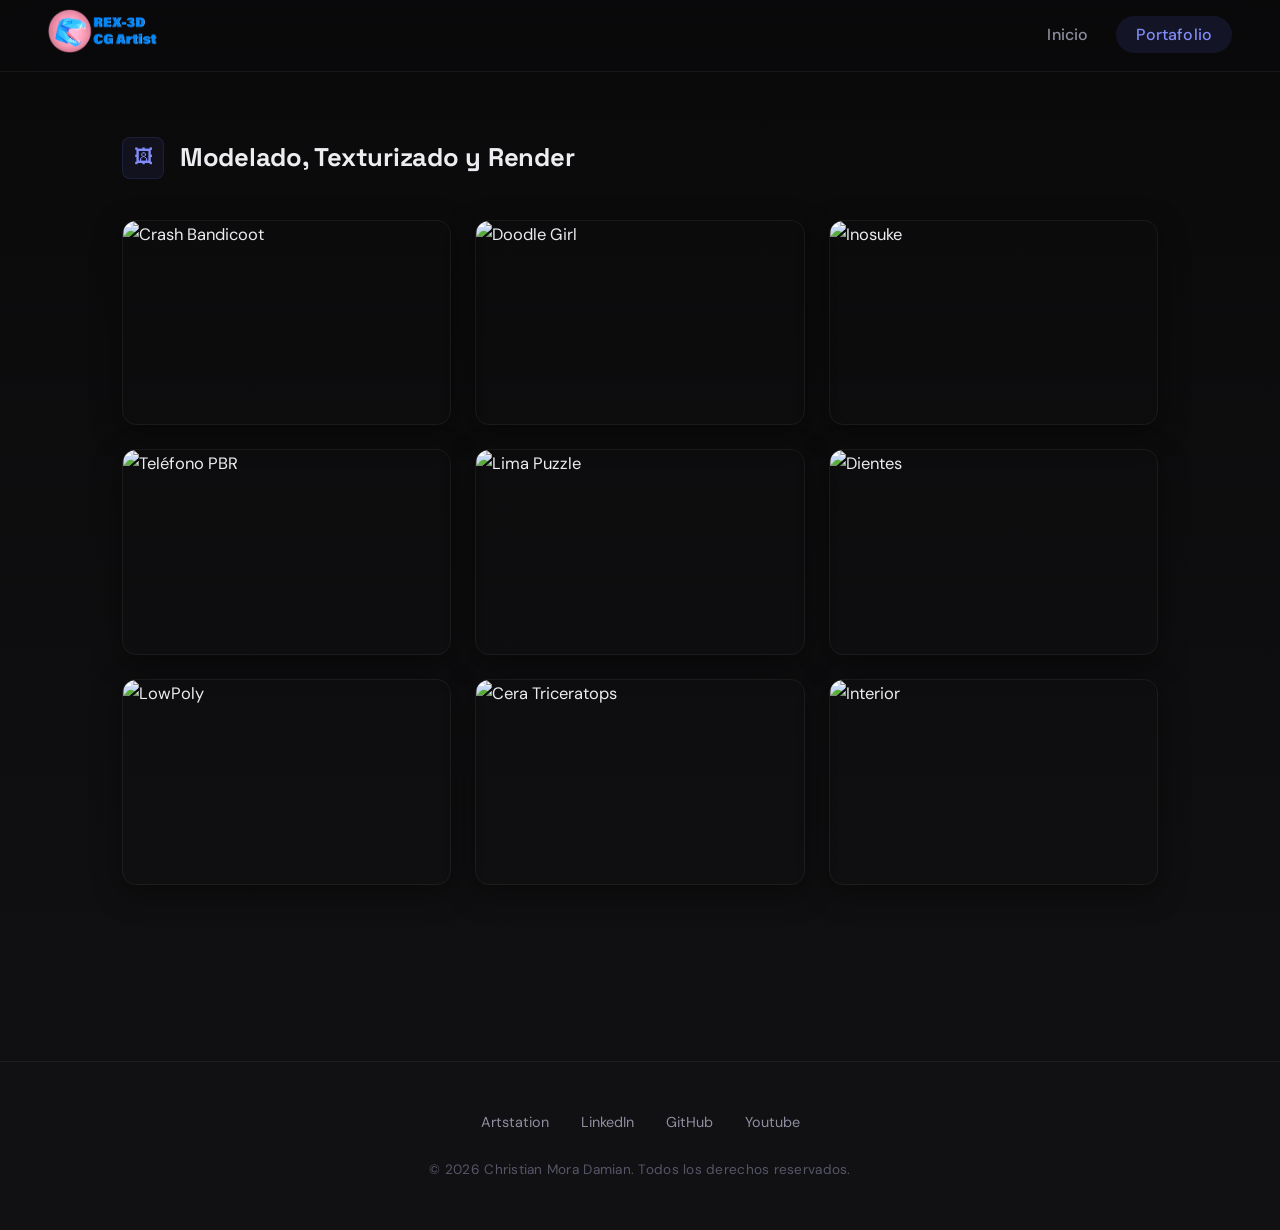
==== portfolio.html @ dd956fe4 "Initial commit: Professional portfolio site" ====
<!DOCTYPE html>
<html lang="es">

<head>
  <meta charset="UTF-8" />
  <meta name="viewport" content="width=device-width, initial-scale=1.0" />
  <meta name="description" content="Portafolio de Christian Mora — Modelado 3D, Texturizado y Renders." />
  <title>Rex-3D | Portafolio</title>
  <link rel="stylesheet" href="CSS/styles.css" />
  <link rel="icon" href="img/icono.jpg" type="image/png" />
</head>

<body>

  <!-- Page Loader -->
  <div class="page-loader" id="pageLoader">
    <div class="loader-spinner"></div>
  </div>

  <!-- Header -->
  <header id="siteHeader">
    <a href="index.html">
      <img class="logo-img" src="img/logo.png" alt="Rex-3D Logo" />
    </a>

    <button class="menu-toggle" id="menuToggle" aria-label="Abrir menú">
      <span></span>
      <span></span>
      <span></span>
    </button>

    <nav id="mainNav">
      <ul>
        <li><a href="index.html">Inicio</a></li>
        <li><a href="portfolio.html" class="active">Portafolio</a></li>
      </ul>
    </nav>
  </header>

  <!-- Main Content -->
  <main class="main-content">

    <section class="bloques_main reveal">
      <div class="section-header">
        <div class="section-icon">&#128444;</div>
        <h3>Modelado, Texturizado y Render</h3>
      </div>

      <div class="portfolio-grid">
        <div class="image-container"
          onclick="openModal('https://cdna.artstation.com/p/assets/images/images/025/024/552/large/chrisitian-mora-damian-001.jpg?1584344375')">
          <img
            src="https://cdna.artstation.com/p/assets/images/images/025/024/552/large/chrisitian-mora-damian-001.jpg?1584344375"
            alt="Crash Bandicoot" loading="lazy" />
          <div class="overlay">
            <span class="description">Crash Bandicoot</span>
          </div>
        </div>

        <div class="image-container"
          onclick="openModal('https://cdnb.artstation.com/p/assets/images/images/048/819/977/large/chrisitian-mora-damian-000.jpg?1651009254')">
          <img
            src="https://cdnb.artstation.com/p/assets/images/images/048/819/977/large/chrisitian-mora-damian-000.jpg?1651009254"
            alt="Doodle Girl" loading="lazy" />
          <div class="overlay">
            <span class="description">Doodle Girl</span>
          </div>
        </div>

        <div class="image-container"
          onclick="openModal('https://cdnb.artstation.com/p/assets/images/images/025/025/537/large/chrisitian-mora-damian-4k-cerdo.jpg?1584348313')">
          <img
            src="https://cdnb.artstation.com/p/assets/images/images/025/025/537/large/chrisitian-mora-damian-4k-cerdo.jpg?1584348313"
            alt="Inosuke" loading="lazy" />
          <div class="overlay">
            <span class="description">Inosuke</span>
          </div>
        </div>

        <div class="image-container"
          onclick="openModal('https://cdnb.artstation.com/p/assets/images/images/048/692/207/large/chrisitian-mora-damian-000.jpg?1650668311')">
          <img
            src="https://cdnb.artstation.com/p/assets/images/images/048/692/207/large/chrisitian-mora-damian-000.jpg?1650668311"
            alt="Teléfono PBR" loading="lazy" />
          <div class="overlay">
            <span class="description">Teléfono PBR</span>
          </div>
        </div>

        <div class="image-container"
          onclick="openModal('https://cdna.artstation.com/p/assets/images/images/048/372/150/large/chrisitian-mora-damian-021-front.jpg?1649868710')">
          <img
            src="https://cdna.artstation.com/p/assets/images/images/048/372/150/large/chrisitian-mora-damian-021-front.jpg?1649868710"
            alt="Lima Puzzle" loading="lazy" />
          <div class="overlay">
            <span class="description">Lima Puzzle</span>
          </div>
        </div>

        <div class="image-container"
          onclick="openModal('https://img-new.cgtrader.com/items/786944/eaf163bfe2/teeth-3d-model-eaf163bfe2.jpg')">
          <img src="https://img-new.cgtrader.com/items/786944/eaf163bfe2/teeth-3d-model-eaf163bfe2.jpg" alt="Dientes"
            loading="lazy" />
          <div class="overlay">
            <span class="description">Dientes</span>
          </div>
        </div>

        <div class="image-container"
          onclick="openModal('https://cdnb.artstation.com/p/assets/images/images/005/776/491/large/chrisitian-alfredo-mora-damian-006.jpg?1493697887')">
          <img
            src="https://cdnb.artstation.com/p/assets/images/images/005/776/491/large/chrisitian-alfredo-mora-damian-006.jpg?1493697887"
            alt="LowPoly" loading="lazy" />
          <div class="overlay">
            <span class="description">LowPoly</span>
          </div>
        </div>

        <div class="image-container"
          onclick="openModal('https://cdnb.artstation.com/p/assets/images/images/074/940/441/large/chrisitian-mora-damian-sin-titulo-1.jpg?1713348075')">
          <img
            src="https://cdnb.artstation.com/p/assets/images/images/074/940/441/large/chrisitian-mora-damian-sin-titulo-1.jpg?1713348075"
            alt="Cera Triceratops" loading="lazy" />
          <div class="overlay">
            <span class="description">Cera Triceratops</span>
          </div>
        </div>

        <div class="image-container"
          onclick="openModal('https://cdnb.artstation.com/p/assets/images/images/074/940/745/large/chrisitian-mora-damian-subir.jpg?1713348561')">
          <img
            src="https://cdnb.artstation.com/p/assets/images/images/074/940/745/large/chrisitian-mora-damian-subir.jpg?1713348561"
            alt="Interior" loading="lazy" />
          <div class="overlay">
            <span class="description">Interior</span>
          </div>
        </div>
      </div>
    </section>

    <!-- Modal -->
    <div id="myModal" class="modal">
      <img class="modal-content" id="img01" alt="Vista ampliada" />
    </div>

  </main>

  <!-- Footer -->
  <footer>
    <div class="footer-links">
      <a href="https://www.artstation.com/criismora" target="_blank" rel="noopener noreferrer">Artstation</a>
      <a href="https://www.linkedin.com/in/christian-alfredo-mora-damian-190631b1/" target="_blank" rel="noopener noreferrer">LinkedIn</a>
      <a href="https://github.com/criismoraD" target="_blank" rel="noopener noreferrer">GitHub</a>
      <a href="https://www.youtube.com/@criismora" target="_blank" rel="noopener noreferrer">Youtube</a>
    </div>
    <p>&copy; 2026 Christian Mora Damian. Todos los derechos reservados.</p>
  </footer>

  <!-- Back to Top -->
  <button class="back-to-top" id="backToTop" aria-label="Volver arriba">&#8593;</button>

  <script src="js/main.js"></script>
</body>

</html>
---- CSS/styles.css ----
/* ============================================================
   REX-3D PORTFOLIO — Professional Theme
   ============================================================ */

@import url('https://fonts.googleapis.com/css2?family=DM+Sans:ital,opsz,wght@0,9..40,300;400;500;600;700;800&family=Space+Grotesk:wght@400;500;600;700&display=swap');

:root {
  --bg-color: #0a0a0b;
  --bg-secondary: #111113;
  --card-bg: #16161a;
  --card-bg-hover: #1c1c21;
  --text-primary: #ececf1;
  --text-secondary: #8e8ea0;
  --text-muted: #565669;
  --accent-color: #6366f1;
  --accent-light: #818cf8;
  --accent-dark: #4f46e5;
  --accent-glow: rgba(99, 102, 241, 0.25);
  --accent-subtle: rgba(99, 102, 241, 0.08);
  --gradient-accent: linear-gradient(135deg, #6366f1, #8b5cf6, #a78bfa);
  --gradient-bg: linear-gradient(180deg, #0a0a0b 0%, #111113 100%);
  --border-color: rgba(255, 255, 255, 0.06);
  --border-hover: rgba(99, 102, 241, 0.3);
  --shadow-sm: 0 2px 8px rgba(0, 0, 0, 0.3);
  --shadow-md: 0 8px 30px rgba(0, 0, 0, 0.4);
  --shadow-lg: 0 20px 60px rgba(0, 0, 0, 0.5);
  --shadow-glow: 0 0 40px rgba(99, 102, 241, 0.15);
  --radius-sm: 8px;
  --radius-md: 14px;
  --radius-lg: 20px;
  --radius-xl: 28px;
  --font-main: 'DM Sans', -apple-system, BlinkMacSystemFont, 'Segoe UI', sans-serif;
  --font-display: 'Space Grotesk', var(--font-main);
  --transition-fast: 0.2s cubic-bezier(0.4, 0, 0.2, 1);
  --transition-smooth: 0.4s cubic-bezier(0.25, 0.8, 0.25, 1);
  --transition-bounce: 0.5s cubic-bezier(0.175, 0.885, 0.32, 1.275);
}

/* --- Reset & Base --- */
*,
*::before,
*::after {
  box-sizing: border-box;
  margin: 0;
  padding: 0;
}

html {
  scroll-behavior: smooth;
  -webkit-font-smoothing: antialiased;
  -moz-osx-font-smoothing: grayscale;
}

body {
  font-family: var(--font-main);
  background-color: var(--bg-color);
  background-image: var(--gradient-bg);
  color: var(--text-primary);
  font-size: 16.5px;
  line-height: 1.7;
  min-height: 100vh;
  overflow-x: hidden;
}

::selection {
  background: var(--accent-color);
  color: white;
}

/* --- Scroll Reveal Animations --- */
.reveal {
  opacity: 0;
  transform: translateY(40px);
  transition: opacity 0.8s cubic-bezier(0.25, 0.8, 0.25, 1),
              transform 0.8s cubic-bezier(0.25, 0.8, 0.25, 1);
}

.reveal.visible {
  opacity: 1;
  transform: translateY(0);
}

.reveal-delay-1 { transition-delay: 0.1s; }
.reveal-delay-2 { transition-delay: 0.2s; }
.reveal-delay-3 { transition-delay: 0.3s; }
.reveal-delay-4 { transition-delay: 0.4s; }

/* ============================================================
   HEADER
   ============================================================ */
header {
  background: rgba(10, 10, 11, 0.75);
  backdrop-filter: blur(20px) saturate(180%);
  -webkit-backdrop-filter: blur(20px) saturate(180%);
  padding: 0 3rem;
  height: 72px;
  position: sticky;
  top: 0;
  z-index: 1000;
  display: flex;
  justify-content: space-between;
  align-items: center;
  border-bottom: 1px solid var(--border-color);
  transition: all var(--transition-fast);
}

header.scrolled {
  background: rgba(10, 10, 11, 0.92);
  box-shadow: 0 4px 30px rgba(0, 0, 0, 0.4);
  height: 64px;
}

.logo-img {
  height: 44px;
  width: auto;
  transition: all var(--transition-smooth);
  filter: brightness(1.1);
}

header.scrolled .logo-img {
  height: 38px;
}

.logo-img:hover {
  transform: scale(1.06);
  filter: brightness(1.3);
}

/* --- Navigation --- */
nav ul {
  display: flex;
  list-style: none;
  gap: 8px;
}

nav ul li a {
  color: var(--text-secondary);
  text-decoration: none;
  font-size: 1rem;
  font-weight: 500;
  padding: 0.5rem 1.25rem;
  border-radius: 50px;
  transition: all var(--transition-fast);
  position: relative;
  letter-spacing: 0.01em;
}

nav ul li a:hover,
nav ul li a.active {
  color: var(--text-primary);
  background: var(--accent-subtle);
}

nav ul li a.active {
  color: var(--accent-light);
  background: rgba(99, 102, 241, 0.12);
}

/* --- Mobile Menu Button --- */
.menu-toggle {
  display: none;
  flex-direction: column;
  gap: 5px;
  cursor: pointer;
  padding: 8px;
  border: none;
  background: none;
  z-index: 1001;
}

.menu-toggle span {
  display: block;
  width: 24px;
  height: 2px;
  background: var(--text-primary);
  border-radius: 2px;
  transition: all var(--transition-fast);
}

.menu-toggle.active span:nth-child(1) {
  transform: rotate(45deg) translate(5px, 5px);
}

.menu-toggle.active span:nth-child(2) {
  opacity: 0;
}

.menu-toggle.active span:nth-child(3) {
  transform: rotate(-45deg) translate(5px, -5px);
}

/* ============================================================
   MAIN CONTENT
   ============================================================ */
.main-content {
  max-width: 1100px;
  margin: 0 auto;
  padding: 4rem 2rem 6rem;
}

/* ============================================================
   HERO / ABOUT SECTION
   ============================================================ */
.sobremi {
  display: flex;
  flex-wrap: wrap;
  align-items: center;
  gap: 4rem;
  padding: 4rem;
  border-radius: var(--radius-xl);
  margin-bottom: 5rem;
  background: var(--card-bg);
  border: 1px solid var(--border-color);
  box-shadow: var(--shadow-md);
  position: relative;
  overflow: hidden;
}

.sobremi::before {
  content: '';
  position: absolute;
  top: -50%;
  right: -30%;
  width: 500px;
  height: 500px;
  background: radial-gradient(circle, var(--accent-glow) 0%, transparent 70%);
  pointer-events: none;
  z-index: 0;
}

.img-Titulo {
  flex: 0 0 auto;
  display: flex;
  justify-content: center;
  z-index: 1;
}

.profile-img {
  width: 260px;
  height: 260px;
  border-radius: 50%;
  object-fit: cover;
  border: 3px solid var(--accent-color);
  box-shadow: 0 0 0 6px var(--accent-subtle), var(--shadow-glow);
  transition: all var(--transition-smooth);
}

.profile-img:hover {
  transform: scale(1.04);
  box-shadow: 0 0 0 8px var(--accent-subtle), 0 0 60px rgba(99, 102, 241, 0.25);
}

.descripcion {
  flex: 1 1 400px;
  z-index: 1;
}

.subtitle-label {
  display: inline-block;
  font-size: 0.8rem;
  font-weight: 600;
  color: var(--accent-light);
  text-transform: uppercase;
  letter-spacing: 3px;
  margin-bottom: 0.75rem;
  padding: 0.3rem 1rem;
  background: var(--accent-subtle);
  border-radius: 50px;
  border: 1px solid rgba(99, 102, 241, 0.15);
}

.texto-titulo2 {
  color: var(--accent-light);
  font-size: 0.85rem;
  margin-bottom: 0.5rem;
  text-transform: uppercase;
  letter-spacing: 3px;
  font-weight: 600;
}

.texto-titulo {
  font-family: var(--font-display);
  font-size: 2.8rem;
  font-weight: 700;
  margin: 0 0 1.5rem 0;
  color: var(--text-primary);
  line-height: 1.15;
  letter-spacing: -0.02em;
}

.texto-titulo .accent {
  background: var(--gradient-accent);
  -webkit-background-clip: text;
  -webkit-text-fill-color: transparent;
  background-clip: text;
}

.parrafo {
  font-size: 1.15rem;
  color: var(--text-secondary);
  line-height: 1.85;
  max-width: 580px;
}

/* ============================================================
   SECTION BLOCKS
   ============================================================ */
.bloques_main {
  margin-bottom: 5rem;
}

.section-header {
  display: flex;
  align-items: center;
  gap: 1rem;
  margin-bottom: 2.5rem;
}

.section-header .section-icon {
  width: 42px;
  height: 42px;
  border-radius: var(--radius-sm);
  background: var(--accent-subtle);
  display: flex;
  align-items: center;
  justify-content: center;
  color: var(--accent-light);
  font-size: 1.2rem;
  border: 1px solid rgba(99, 102, 241, 0.15);
  flex-shrink: 0;
}

.section-header h3 {
  font-family: var(--font-display);
  font-size: 1.6rem;
  font-weight: 700;
  color: var(--text-primary);
  letter-spacing: -0.01em;
}

/* Legacy header style */
.bloques_main > .texto-titulo2 {
  font-family: var(--font-display);
  font-size: 1.5rem;
  font-weight: 700;
  color: var(--text-primary);
  letter-spacing: -0.01em;
  margin-bottom: 2.5rem;
  padding-left: 1.25rem;
  border-left: 3px solid var(--accent-color);
  text-transform: none;
}

/* ============================================================
   LINKS GRID
   ============================================================ */
.links-grid {
  display: grid;
  grid-template-columns: repeat(auto-fill, minmax(200px, 1fr));
  gap: 1rem;
}

.link-card {
  background: var(--card-bg);
  padding: 1.25rem 1.5rem;
  border-radius: var(--radius-md);
  display: flex;
  align-items: center;
  gap: 0.85rem;
  text-decoration: none;
  color: var(--text-primary);
  border: 1px solid var(--border-color);
  transition: all var(--transition-smooth);
  box-shadow: var(--shadow-sm);
  position: relative;
  overflow: hidden;
}

.link-card::before {
  content: '';
  position: absolute;
  top: 0;
  left: -100%;
  width: 100%;
  height: 100%;
  background: linear-gradient(90deg, transparent, rgba(99, 102, 241, 0.04), transparent);
  transition: left 0.6s ease;
}

.link-card:hover::before {
  left: 100%;
}

.link-card:hover {
  transform: translateY(-4px);
  background: var(--card-bg-hover);
  border-color: var(--border-hover);
  box-shadow: var(--shadow-md), 0 0 20px rgba(99, 102, 241, 0.08);
}

.link-card span {
  font-size: 1.05rem;
  font-weight: 500;
}

.icon {
  width: 30px;
  height: 30px;
  object-fit: contain;
  border-radius: 4px;
}

/* ============================================================
   TIMELINE
   ============================================================ */
.timeline {
  position: relative;
  padding-left: 40px;
}

.timeline::before {
  content: '';
  position: absolute;
  left: 12px;
  top: 8px;
  bottom: 8px;
  width: 2px;
  background: linear-gradient(to bottom, var(--accent-color), rgba(99, 102, 241, 0.05));
  border-radius: 2px;
}

.timeline-item {
  position: relative;
  margin-bottom: 1.5rem;
  display: flex;
  align-items: flex-start;
}

.timeline-item:last-child {
  margin-bottom: 0;
}

.timeline-dot {
  position: absolute;
  left: -34px;
  top: 20px;
  width: 12px;
  height: 12px;
  background: var(--accent-color);
  border-radius: 50%;
  border: 3px solid var(--bg-color);
  box-shadow: 0 0 0 3px var(--accent-subtle), 0 0 12px rgba(99, 102, 241, 0.3);
  z-index: 2;
  transition: all var(--transition-smooth);
}

.timeline-item:hover .timeline-dot {
  transform: scale(1.5);
  box-shadow: 0 0 0 4px var(--accent-subtle), 0 0 20px rgba(99, 102, 241, 0.5);
}

.timeline-content {
  background: var(--card-bg);
  border: 1px solid var(--border-color);
  border-radius: var(--radius-md);
  padding: 1.25rem 1.75rem;
  width: 100%;
  transition: all var(--transition-smooth);
  box-shadow: var(--shadow-sm);
}

.timeline-content:hover {
  transform: translateX(6px);
  border-color: var(--border-hover);
  box-shadow: var(--shadow-md), 0 0 20px rgba(99, 102, 241, 0.06);
  background: var(--card-bg-hover);
}

.timeline-header {
  display: flex;
  justify-content: space-between;
  align-items: center;
  flex-wrap: wrap;
  gap: 0.5rem;
  margin-bottom: 0.4rem;
}

.timeline-title {
  font-family: var(--font-display);
  font-size: 1.12rem;
  font-weight: 700;
  color: var(--text-primary);
  margin: 0;
  letter-spacing: 0.02em;
}

.timeline-date {
  font-size: 0.8rem;
  color: var(--accent-light);
  font-weight: 600;
  background: var(--accent-subtle);
  padding: 0.2rem 0.75rem;
  border-radius: 50px;
  white-space: nowrap;
  border: 1px solid rgba(99, 102, 241, 0.12);
}

.timeline-desc {
  font-size: 1.05rem;
  color: var(--text-secondary);
  margin: 0;
  line-height: 1.6;
}

/* ============================================================
   SKILLS — TECHNICAL ABILITIES
   ============================================================ */
.skills-list {
  display: grid;
  grid-template-columns: repeat(auto-fill, minmax(300px, 1fr));
  gap: 1rem;
  list-style: none;
}

.skills-list > li {
  background: var(--card-bg);
  border: 1px solid var(--border-color);
  border-radius: var(--radius-md);
  padding: 1.25rem 1.5rem;
  transition: all var(--transition-smooth);
}

.skills-list > li:hover {
  border-color: var(--border-hover);
  background: var(--card-bg-hover);
  transform: translateY(-2px);
  box-shadow: var(--shadow-md);
}

.skills-list b {
  color: var(--text-primary);
  font-weight: 600;
  display: block;
  margin-bottom: 0.5rem;
  font-size: 1rem;
}

.skills-list ul {
  list-style: none;
  padding: 0;
}

.skills-list ul li {
  color: var(--text-secondary);
  font-size: 0.92rem;
  padding: 0.2rem 0;
  padding-left: 1rem;
  position: relative;
}

.skills-list ul li::before {
  content: '';
  position: absolute;
  left: 0;
  top: 50%;
  width: 5px;
  height: 5px;
  background: var(--accent-color);
  border-radius: 50%;
  transform: translateY(-50%);
}

/* ============================================================
   SOFTWARE & TECHNOLOGIES — CATEGORY SECTIONS
   ============================================================ */
.tech-category {
  margin-bottom: 2.5rem;
}

.tech-category:last-child {
  margin-bottom: 0;
}

.tech-category-label {
  font-family: var(--font-display);
  font-size: 0.85rem;
  font-weight: 600;
  color: var(--text-muted);
  text-transform: uppercase;
  letter-spacing: 2.5px;
  margin-bottom: 1rem;
  padding-bottom: 0.5rem;
  border-bottom: 1px solid var(--border-color);
  display: flex;
  align-items: center;
  gap: 0.6rem;
}

.tech-category-label .cat-icon {
  font-size: 1rem;
  opacity: 0.7;
}

.skills-grid {
  display: grid;
  grid-template-columns: repeat(auto-fill, minmax(120px, 1fr));
  gap: 1rem;
}

.skill-card {
  background: var(--card-bg);
  backdrop-filter: blur(10px);
  padding: 1.25rem 1rem;
  border-radius: var(--radius-md);
  display: flex;
  flex-direction: column;
  align-items: center;
  justify-content: center;
  gap: 0.75rem;
  text-align: center;
  border: 1px solid var(--border-color);
  transition: all var(--transition-bounce);
  box-shadow: var(--shadow-sm);
  color: var(--text-primary);
  position: relative;
  overflow: hidden;
  cursor: default;
}

.skill-card::before {
  content: '';
  position: absolute;
  top: 0;
  left: 0;
  width: 100%;
  height: 100%;
  background: linear-gradient(135deg, rgba(99, 102, 241, 0.08) 0%, transparent 100%);
  opacity: 0;
  transition: opacity var(--transition-fast);
}

.skill-card:hover::before {
  opacity: 1;
}

.skill-card:hover {
  transform: translateY(-6px) scale(1.03);
  background: var(--card-bg-hover);
  border-color: var(--border-hover);
  box-shadow: var(--shadow-md), 0 0 25px rgba(99, 102, 241, 0.1);
}

.skill-icon {
  font-size: 42px;
  transition: transform var(--transition-bounce);
  z-index: 1;
}

.skill-card:hover .skill-icon {
  transform: scale(1.12);
}

.skill-icon-img {
  width: 42px;
  height: 42px;
  object-fit: contain;
  transition: transform var(--transition-bounce);
  z-index: 1;
}

.skill-card:hover .skill-icon-img {
  transform: scale(1.12);
}

.skill-card span {
  font-size: 0.95rem;
  font-weight: 600;
  letter-spacing: 0.02em;
  z-index: 1;
  color: var(--text-secondary);
  transition: color var(--transition-fast);
}

.skill-card:hover span {
  color: var(--text-primary);
}

/* ============================================================
   PORTFOLIO PAGE — IMAGE GRID
   ============================================================ */
.portfolio-grid {
  display: grid;
  grid-template-columns: repeat(auto-fill, minmax(320px, 1fr));
  gap: 1.5rem;
}

.image-container {
  position: relative;
  border-radius: var(--radius-md);
  overflow: hidden;
  box-shadow: var(--shadow-md);
  cursor: pointer;
  aspect-ratio: 16/10;
  border: 1px solid var(--border-color);
  transition: all var(--transition-smooth);
}

.image-container:hover {
  border-color: var(--border-hover);
  box-shadow: var(--shadow-lg), 0 0 30px rgba(99, 102, 241, 0.1);
  transform: translateY(-4px);
}

.image-container img {
  width: 100%;
  height: 100%;
  object-fit: cover;
  transition: transform 0.6s cubic-bezier(0.25, 0.8, 0.25, 1);
}

.image-container:hover img {
  transform: scale(1.08);
}

.image-container .overlay {
  position: absolute;
  top: 0;
  left: 0;
  right: 0;
  bottom: 0;
  background: linear-gradient(to top, rgba(10, 10, 11, 0.92) 0%, rgba(10, 10, 11, 0.3) 40%, transparent 100%);
  opacity: 0;
  transition: opacity var(--transition-smooth);
  display: flex;
  align-items: flex-end;
  padding: 1.5rem;
}

.image-container:hover .overlay {
  opacity: 1;
}

.image-container .description {
  color: white;
  font-family: var(--font-display);
  font-size: 1.1rem;
  font-weight: 600;
  transform: translateY(12px);
  transition: transform var(--transition-smooth);
  letter-spacing: 0.02em;
}

.image-container:hover .description {
  transform: translateY(0);
}

/* Legacy table support for portfolio */
table {
  width: 100%;
  border-collapse: separate;
  border-spacing: 1rem;
  background: transparent;
}

td {
  padding: 0;
  border: none;
}

/* ============================================================
   MODAL
   ============================================================ */
.modal {
  display: none;
  position: fixed;
  z-index: 2000;
  left: 0;
  top: 0;
  width: 100%;
  height: 100%;
  background-color: rgba(0, 0, 0, 0.96);
  backdrop-filter: blur(10px);
  cursor: pointer;
  animation: modalFadeIn 0.3s ease;
}

@keyframes modalFadeIn {
  from { opacity: 0; }
  to { opacity: 1; }
}

.modal-content {
  margin: auto;
  display: block;
  width: 85%;
  max-width: 1100px;
  max-height: 90vh;
  object-fit: contain;
  position: absolute;
  top: 50%;
  left: 50%;
  transform: translate(-50%, -50%);
  border-radius: var(--radius-md);
  box-shadow: 0 0 80px rgba(0, 0, 0, 0.8);
  animation: modalZoomIn 0.35s cubic-bezier(0.25, 0.8, 0.25, 1);
}

@keyframes modalZoomIn {
  from {
    transform: translate(-50%, -50%) scale(0.9);
    opacity: 0;
  }
  to {
    transform: translate(-50%, -50%) scale(1);
    opacity: 1;
  }
}

/* ============================================================
   FOOTER
   ============================================================ */
footer {
  background: var(--bg-secondary);
  border-top: 1px solid var(--border-color);
  padding: 3rem 2rem;
  text-align: center;
}

footer p {
  color: var(--text-muted);
  font-size: 0.85rem;
  letter-spacing: 0.02em;
}

footer .footer-links {
  display: flex;
  justify-content: center;
  gap: 2rem;
  margin-bottom: 1.5rem;
  flex-wrap: wrap;
}

footer .footer-links a {
  color: var(--text-secondary);
  text-decoration: none;
  font-size: 0.9rem;
  transition: color var(--transition-fast);
}

footer .footer-links a:hover {
  color: var(--accent-light);
}

/* ============================================================
   RESPONSIVE DESIGN
   ============================================================ */
@media (max-width: 768px) {
  header {
    padding: 0 1.5rem;
    height: 64px;
  }

  .menu-toggle {
    display: flex;
  }

  nav {
    position: fixed;
    top: 0;
    right: -100%;
    width: 280px;
    height: 100vh;
    background: rgba(16, 16, 20, 0.98);
    backdrop-filter: blur(20px);
    padding: 5rem 2rem 2rem;
    transition: right var(--transition-smooth);
    border-left: 1px solid var(--border-color);
    z-index: 999;
  }

  nav.open {
    right: 0;
  }

  nav ul {
    flex-direction: column;
    gap: 0.5rem;
  }

  nav ul li a {
    display: block;
    font-size: 1.1rem;
    padding: 0.75rem 1rem;
    border-radius: var(--radius-sm);
  }

  .main-content {
    padding: 2.5rem 1.25rem 4rem;
  }

  .sobremi {
    flex-direction: column;
    text-align: center;
    padding: 2.5rem 2rem;
    gap: 2.5rem;
  }

  .profile-img {
    width: 200px;
    height: 200px;
  }

  .texto-titulo {
    font-size: 2rem;
  }

  .parrafo {
    text-align: center;
    max-width: 100%;
  }

  .links-grid {
    grid-template-columns: 1fr;
  }

  .skills-grid {
    grid-template-columns: repeat(auto-fill, minmax(100px, 1fr));
    gap: 0.75rem;
  }

  .skill-card {
    padding: 1rem 0.75rem;
  }

  .skills-list {
    grid-template-columns: 1fr;
  }

  .portfolio-grid {
    grid-template-columns: 1fr;
  }

  table {
    border-spacing: 0.5rem;
  }
}

@media (max-width: 480px) {
  .texto-titulo {
    font-size: 1.65rem;
  }

  .section-header h3 {
    font-size: 1.3rem;
  }

  .profile-img {
    width: 170px;
    height: 170px;
  }
}

/* ============================================================
   UTILITY — PAGE LOADER
   ============================================================ */
.page-loader {
  position: fixed;
  inset: 0;
  background: var(--bg-color);
  display: flex;
  align-items: center;
  justify-content: center;
  z-index: 9999;
  transition: opacity 0.5s ease, visibility 0.5s ease;
}

.page-loader.hidden {
  opacity: 0;
  visibility: hidden;
  pointer-events: none;
}

.loader-spinner {
  width: 36px;
  height: 36px;
  border: 3px solid var(--border-color);
  border-top-color: var(--accent-color);
  border-radius: 50%;
  animation: spin 0.8s linear infinite;
}

@keyframes spin {
  to { transform: rotate(360deg); }
}

/* ============================================================
   BACK TO TOP BUTTON
   ============================================================ */
.back-to-top {
  position: fixed;
  bottom: 2rem;
  right: 2rem;
  width: 44px;
  height: 44px;
  border-radius: 50%;
  background: var(--accent-color);
  color: white;
  border: none;
  cursor: pointer;
  display: flex;
  align-items: center;
  justify-content: center;
  font-size: 1.2rem;
  box-shadow: var(--shadow-md), var(--shadow-glow);
  opacity: 0;
  visibility: hidden;
  transform: translateY(10px);
  transition: all var(--transition-smooth);
  z-index: 900;
}

.back-to-top.visible {
  opacity: 1;
  visibility: visible;
  transform: translateY(0);
}

.back-to-top:hover {
  background: var(--accent-dark);
  transform: translateY(-3px);
  box-shadow: var(--shadow-lg), 0 0 30px rgba(99, 102, 241, 0.3);
}
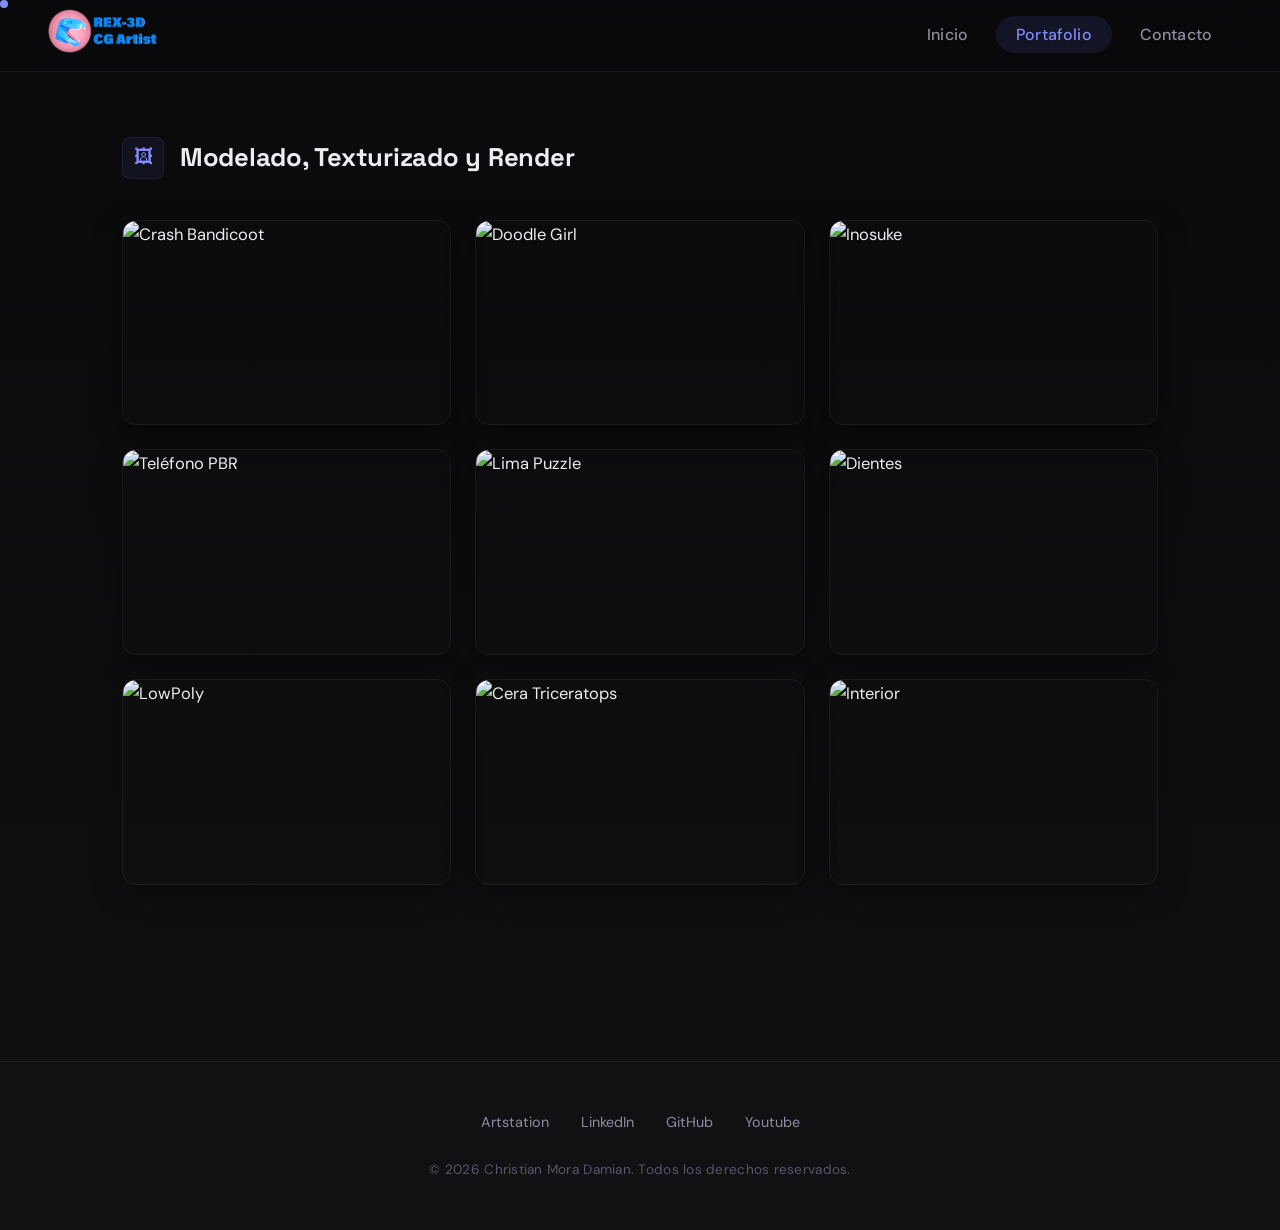
==== commit 08c1ed56: "Fix custom cursor visibility, improve header with Contacto link" ====
--- a/portfolio.html
+++ b/portfolio.html
@@ -19,22 +19,23 @@
 
   <!-- Header -->
   <header id="siteHeader">
-    <a href="index.html">
+    <a href="index.html" class="logo-link">
       <img class="logo-img" src="img/logo.png" alt="Rex-3D Logo" />
     </a>
+
+    <nav id="mainNav">
+      <ul>
+        <li><a href="index.html">Inicio</a></li>
+        <li><a href="portfolio.html" class="active">Portafolio</a></li>
+        <li><a href="index.html#contacto">Contacto</a></li>
+      </ul>
+    </nav>
 
     <button class="menu-toggle" id="menuToggle" aria-label="Abrir menú">
       <span></span>
       <span></span>
       <span></span>
     </button>
-
-    <nav id="mainNav">
-      <ul>
-        <li><a href="index.html">Inicio</a></li>
-        <li><a href="portfolio.html" class="active">Portafolio</a></li>
-      </ul>
-    </nav>
   </header>
 
   <!-- Main Content -->
--- a/CSS/styles.css
+++ b/CSS/styles.css
@@ -1030,3 +1030,176 @@
   transform: translateY(-3px);
   box-shadow: var(--shadow-lg), 0 0 30px rgba(99, 102, 241, 0.3);
 }
+
+/* ============================================================
+   TYPING CURSOR
+   ============================================================ */
+.typing-cursor {
+  font-weight: 300;
+  animation: blink 0.8s step-end infinite;
+  color: var(--accent-light);
+}
+
+@keyframes blink {
+  50% { opacity: 0; }
+}
+
+/* ============================================================
+   CUSTOM CURSOR + GLOW
+   ============================================================ */
+.cursor-dot {
+  position: fixed;
+  top: 0;
+  left: 0;
+  width: 8px;
+  height: 8px;
+  background: var(--accent-light);
+  border-radius: 50%;
+  pointer-events: none;
+  z-index: 9998;
+  transition: transform 0.1s ease, opacity 0.3s ease;
+}
+
+.cursor-ring {
+  position: fixed;
+  top: 0;
+  left: 0;
+  width: 36px;
+  height: 36px;
+  border: 1.5px solid rgba(129, 140, 248, 0.5);
+  border-radius: 50%;
+  pointer-events: none;
+  z-index: 9997;
+  transition: transform 0.15s ease, width 0.3s ease, height 0.3s ease, opacity 0.3s ease;
+}
+
+body.custom-cursor,
+body.custom-cursor a,
+body.custom-cursor button,
+body.custom-cursor input,
+body.custom-cursor textarea {
+  cursor: none !important;
+}
+
+.cursor-ring.hover {
+  width: 52px;
+  height: 52px;
+  border-color: var(--accent-color);
+  background: rgba(99, 102, 241, 0.08);
+}
+
+/* Hide custom cursor on touch devices */
+@media (hover: none) and (pointer: coarse) {
+  .cursor-dot,
+  .cursor-ring {
+    display: none;
+  }
+}
+
+/* ============================================================
+   CONTACT FORM
+   ============================================================ */
+.contact-wrapper {
+  background: var(--card-bg);
+  border: 1px solid var(--border-color);
+  border-radius: var(--radius-xl);
+  padding: 3rem;
+  box-shadow: var(--shadow-md);
+}
+
+.contact-intro {
+  font-size: 1.15rem;
+  color: var(--text-secondary);
+  margin-bottom: 2rem;
+  line-height: 1.6;
+}
+
+.contact-form {
+  display: flex;
+  flex-direction: column;
+  gap: 1.5rem;
+}
+
+.form-row {
+  display: grid;
+  grid-template-columns: 1fr 1fr;
+  gap: 1.5rem;
+}
+
+.form-group {
+  display: flex;
+  flex-direction: column;
+  gap: 0.5rem;
+}
+
+.form-group label {
+  font-size: 0.9rem;
+  font-weight: 600;
+  color: var(--text-secondary);
+  letter-spacing: 0.02em;
+}
+
+.form-group input,
+.form-group textarea {
+  background: var(--bg-color);
+  border: 1px solid var(--border-color);
+  border-radius: var(--radius-sm);
+  padding: 0.85rem 1.1rem;
+  font-family: var(--font-main);
+  font-size: 1rem;
+  color: var(--text-primary);
+  outline: none;
+  transition: border-color var(--transition-fast), box-shadow var(--transition-fast);
+  resize: vertical;
+}
+
+.form-group input::placeholder,
+.form-group textarea::placeholder {
+  color: var(--text-muted);
+}
+
+.form-group input:focus,
+.form-group textarea:focus {
+  border-color: var(--accent-color);
+  box-shadow: 0 0 0 3px var(--accent-subtle);
+}
+
+.btn-submit {
+  align-self: flex-start;
+  background: var(--gradient-accent);
+  color: white;
+  border: none;
+  padding: 0.85rem 2.5rem;
+  border-radius: 50px;
+  font-family: var(--font-main);
+  font-size: 1rem;
+  font-weight: 600;
+  cursor: pointer;
+  transition: all var(--transition-smooth);
+  box-shadow: var(--shadow-sm);
+  letter-spacing: 0.02em;
+}
+
+.btn-submit:hover {
+  transform: translateY(-2px);
+  box-shadow: var(--shadow-md), var(--shadow-glow);
+}
+
+.btn-submit:active {
+  transform: translateY(0);
+}
+
+@media (max-width: 768px) {
+  .form-row {
+    grid-template-columns: 1fr;
+  }
+
+  .contact-wrapper {
+    padding: 2rem 1.5rem;
+  }
+
+  .btn-submit {
+    width: 100%;
+    text-align: center;
+  }
+}
